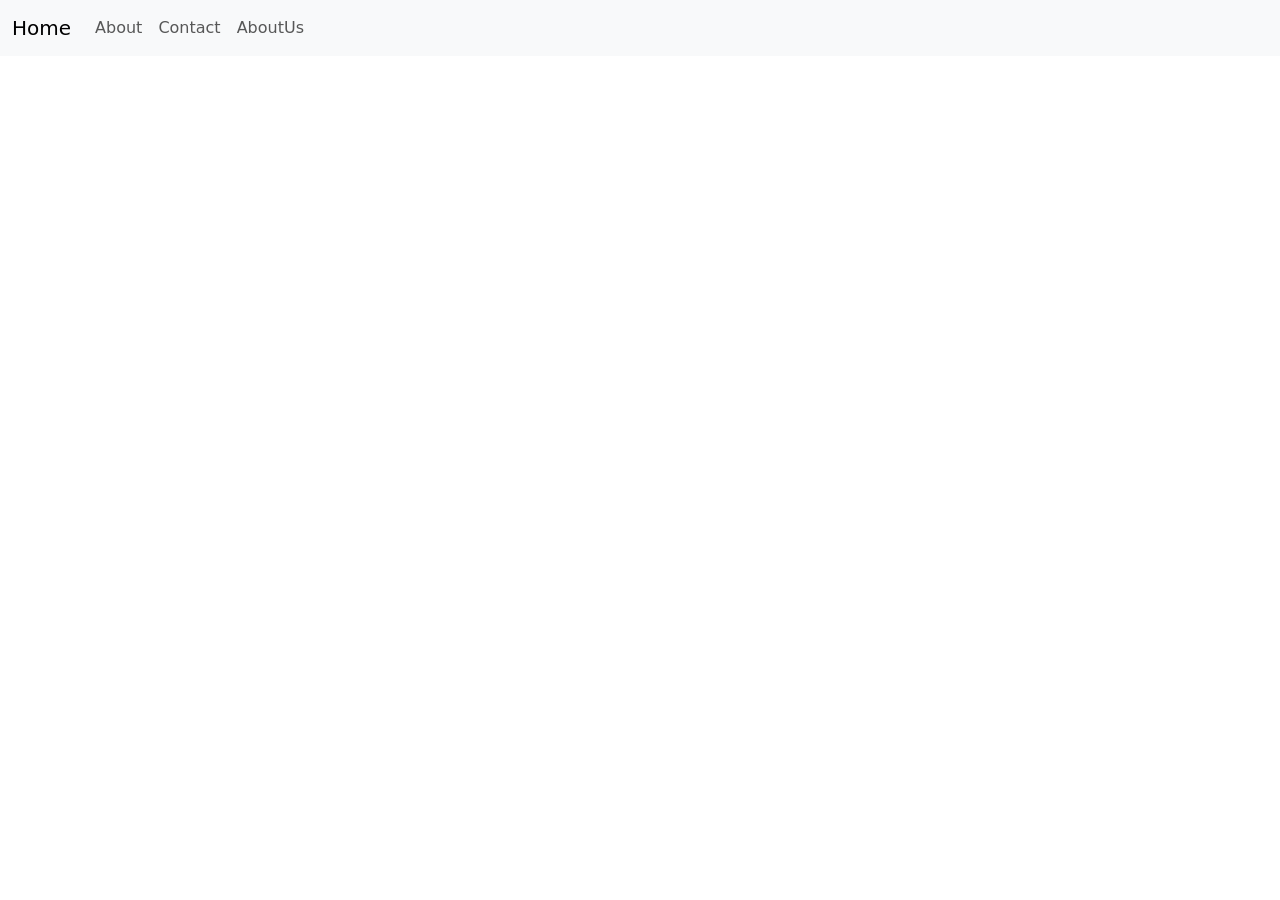
==== components.html @ a857d9e7 "Practiced" ====
<!DOCTYPE html>
<html lang="en">
<head>
    <meta charset="UTF-8">
    <meta name="viewport" content="width=device-width, initial-scale=1.0">
    <title>Bootstrap</title>
      <link rel="stylesheet" href="https://cdn.jsdelivr.net/npm/bootstrap@5.3.8/dist/css/bootstrap.min.css">
    <link rel="stylesheet" href="style.css">
</head>
<body>
    
<!-- Navbar -->
<!-- 
 <nav class="navbar navbar-expand-lg bg-body-tertiary fixed-top">

    <a href="#" class="navbar-brand">Home</a>
    <a href="#" class="navbar-brand">About</a>
    <a href="#" class="navbar-brand">Contact</a>
    <a href="#" class="navbar-brand">Login</a> -->

<!-- <br><br><br><br> -->


<!-- ALERT -->
    <!-- <div class="alert alert-danger">Download Failed! Try again </div>
        <div class="alert alert-success alert-dismissible">
            Download Success Congratulations!!
            <button class="btn-close" data-bs-dismiss="alert">
            </button>
        </div> -->

<!-- BUTTON GROUP -->

<!-- <div class="container">
    <h2>BootStrap Demo</h2>
    <button class="btn btn-success">one</button>
     <button class="btn btn-success">two</button>
      <button class="btn btn-success">three</button>

      <div class="btn-group">
         <button class="btn btn-outline-success">one</button>
     <button class="btn btn-outline-success">two</button>
      <button class="btn btn-outline-success">three</button>
      </div>

</div> -->

<!-- <div class="container">
    <h2>BootStrap Demo</h2>
    <p>
        Lorem ipsum dolor, sit amet consectetur adipisicing elit. Optio consectetur, suscipit iure amet rerum eligendi autem deserunt delectus exercitationem nesciunt aperiam nulla fuga quos id enim explicabo dolores quia nam consequuntur at in laudantium. Perspiciatis natus fugiat aut porro harum impedit incidunt rerum facilis itaque cupiditate facere voluptas ullam asperiores, iure vitae ab! Et porro voluptas quod, exercitationem, id praesentium magni velit eligendi tempora quasi fuga quidem odio consequuntur debitis a eveniet deleniti ut repudiandae hic laudantium labore esse cumque! Impedit consectetur assumenda nobis? Dignissimos vel blanditiis sapiente reiciendis? Numquam ex vitae adipisci minus atque harum repellendus, distinctio consequuntur veritatis vel laboriosam. Quas placeat ipsa quo in consequatur assumenda ex a minus iure debitis necessitatibus dolorum mollitia maxime blanditiis rem, aliquam quis, enim reprehenderit, ab architecto? Voluptatem tempore rerum tenetur officiis ex. Exercitationem dicta dolore deleniti distinctio officia harum. Eos excepturi animi suscipit officiis impedit et, consequuntur accusamus assumenda aperiam labore deserunt, sunt ea libero maxime officia magni aliquam aspernatur voluptatum neque vel rem harum error. Itaque pariatur tempore sint provident nobis assumenda voluptate dolorum eum, quibusdam qui facere id inventore nam non minus. Necessitatibus recusandae repudiandae aut quaerat facilis doloremque odit eos est? Impedit adipisci odio corrupti ea repellendus?
    </p> -->

    <!-- <div class="navbar-nav">

        <a class="nav-link" href="#">Home</a>
        <a class="nav-link" href="#">About</a>
        <a class="nav-link" href="#">Contact</a>
        <a class="nav-link" href="#">Login</a>

    </div>
    </nav>
</div> -->

<nav class="navbar navbar-expand-lg bg-body-tertiary fixed-top">

    <div class="container-fluid">

        <a href="#" class="navbar-brand">Home</a>
        <button class="navbar-toggler" data-bs-toggle="collapse"  data-bs-target="#navbar-NavAltMarkup">
          <span class="navbar-toggler-icon"></span>
        </button>

        <div class="collapse navbar-collapse" id="navbar-NavAltMarkup">
        <div class="navbar-nav">
        <a href="#A" class="nav-link">About</a>
        <a href="#C" class="nav-link">Contact</a>
        <a href="#AU" class="nav-link">AboutUs</a>
       </div>
      </div>

    </div>

</nav>

    
     <script src="https://cdn.jsdelivr.net/npm/@popperjs/core@2.11.8/dist/umd/popper.min.js" integrity="sha384-I7E8VVD/ismYTF4hNIPjVp/Zjvgyol6VFvRkX/vR+Vc4jQkC+hVqc2pM8ODewa9r" crossorigin="anonymous"></script>
<script src="https://cdn.jsdelivr.net/npm/bootstrap@5.3.8/dist/js/bootstrap.min.js" integrity="sha384-G/EV+4j2dNv+tEPo3++6LCgdCROaejBqfUeNjuKAiuXbjrxilcCdDz6ZAVfHWe1Y" crossorigin="anonymous"></script>
   
</body>
</html>
---- style.css ----
/* vanilla css always overrides the bootstrap css  */

/* .btn{
    background-color: red;
} */
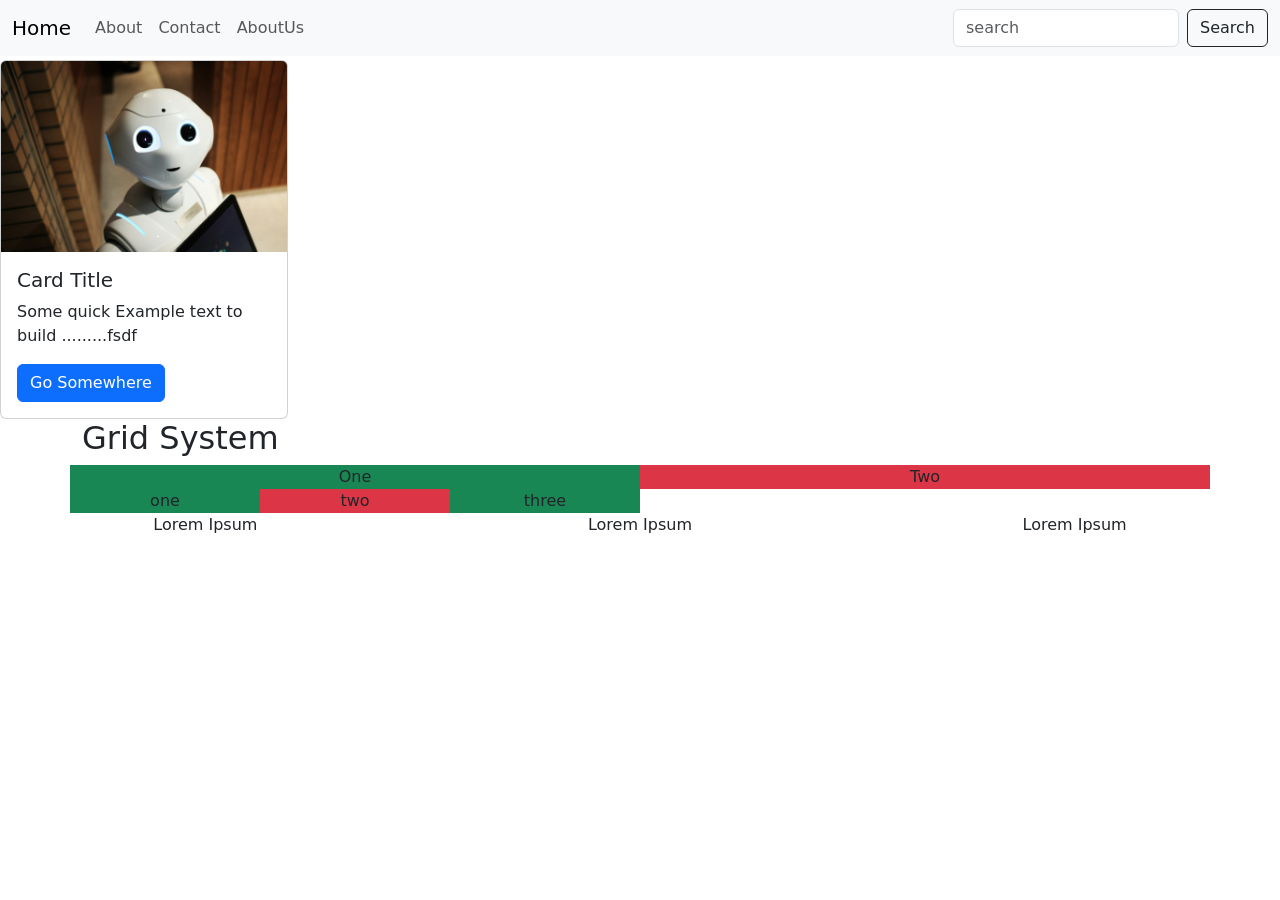
==== commit 65639af9: "GRID" ====
--- a/components.html
+++ b/components.html
@@ -79,12 +79,58 @@
         <a href="#AU" class="nav-link">AboutUs</a>
        </div>
       </div>
+ 
 
-    </div>
 
+<!-- SearchBox -->
+<form  class="d-flex p-100px">
+    <input type="search" class="form-control me-2" placeholder="search"/>
+    <button class="btn btn-outline-dark" type="submit">
+        Search
+    </button>
+
+    </form>
+ </div>
 </nav>
 
-    
+<div class="card" style="width:18rem">
+    <img src="alex.jpg" alt="alex" srcset="" class="card-img-top">
+    <div class="card-body">
+        <h5 class="card-title">Card Title</h5>
+        <p class="card-text">
+            Some quick Example text to build .........fsdf
+        </p>
+        <a href="#" class="btn btn-primary">Go Somewhere</a>
+    </div>
+</div>
+ 
+<!-- <button class="btn btn-success" class="pt-100">Hi</button> -->
+
+
+<!-- GRID -->
+
+ <div class="container">
+<h2>Grid System</h2>
+
+ <div class="row">
+    <div class="col-6 bg-success">One</div>
+     <div class="col-6 bg-danger">Two</div>
+ </div>
+
+ <div class="row">
+    <div class="col-2 bg-success">one</div>
+    <div class="col-2 bg-danger">two</div>
+    <div class="col-2 bg-success">three</div>
+ </div>
+
+ </div>
+
+ <div class="row">
+    <div class="col-md-6 col-xl-4 big-success">Lorem Ipsum</div>
+    <div class="col-md-6 col-xl-4 big-warning">Lorem Ipsum</div>
+    <div class="col-md-6 col-xl-4 big-success">Lorem Ipsum</div>
+ </div>
+
      <script src="https://cdn.jsdelivr.net/npm/@popperjs/core@2.11.8/dist/umd/popper.min.js" integrity="sha384-I7E8VVD/ismYTF4hNIPjVp/Zjvgyol6VFvRkX/vR+Vc4jQkC+hVqc2pM8ODewa9r" crossorigin="anonymous"></script>
 <script src="https://cdn.jsdelivr.net/npm/bootstrap@5.3.8/dist/js/bootstrap.min.js" integrity="sha384-G/EV+4j2dNv+tEPo3++6LCgdCROaejBqfUeNjuKAiuXbjrxilcCdDz6ZAVfHWe1Y" crossorigin="anonymous"></script>
    
--- a/style.css
+++ b/style.css
@@ -2,4 +2,13 @@
 
 /* .btn{
     background-color: red;
-} */+} */
+
+body{
+    padding-top: 60px;
+}
+
+
+.row{
+    text-align: center;
+}
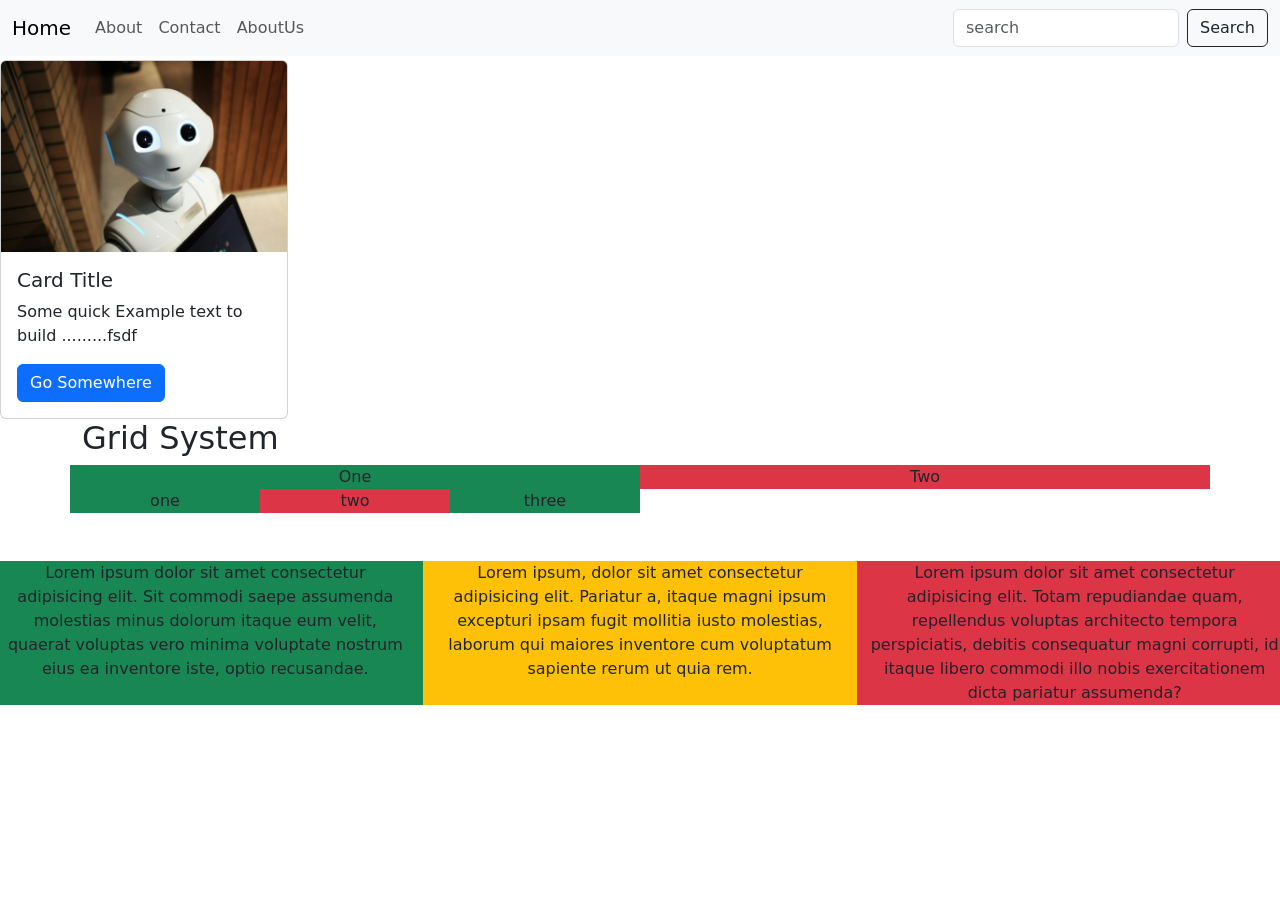
==== commit ee89f491: "Done" ====
--- a/components.html
+++ b/components.html
@@ -106,7 +106,6 @@
  
 <!-- <button class="btn btn-success" class="pt-100">Hi</button> -->
 
-
 <!-- GRID -->
 
  <div class="container">
@@ -124,11 +123,11 @@
  </div>
 
  </div>
-
+<br><br>
  <div class="row">
-    <div class="col-md-6 col-xl-4 big-success">Lorem Ipsum</div>
-    <div class="col-md-6 col-xl-4 big-warning">Lorem Ipsum</div>
-    <div class="col-md-6 col-xl-4 big-success">Lorem Ipsum</div>
+    <div class="col bg-success">Lorem ipsum dolor sit amet consectetur adipisicing elit. Sit commodi saepe assumenda molestias minus dolorum itaque eum velit, quaerat voluptas vero minima voluptate nostrum eius ea inventore iste, optio recusandae.</div>
+    <div class="col bg-warning">Lorem ipsum, dolor sit amet consectetur adipisicing elit. Pariatur a, itaque magni ipsum excepturi ipsam fugit mollitia iusto molestias, laborum qui maiores inventore cum voluptatum sapiente rerum ut quia rem.</div>
+    <div class="col-md-6 col-xl-4 bg-danger">Lorem ipsum dolor sit amet consectetur adipisicing elit. Totam repudiandae quam, repellendus voluptas architecto tempora perspiciatis, debitis consequatur magni corrupti, id itaque libero commodi illo nobis exercitationem dicta pariatur assumenda?</div>
  </div>
 
      <script src="https://cdn.jsdelivr.net/npm/@popperjs/core@2.11.8/dist/umd/popper.min.js" integrity="sha384-I7E8VVD/ismYTF4hNIPjVp/Zjvgyol6VFvRkX/vR+Vc4jQkC+hVqc2pM8ODewa9r" crossorigin="anonymous"></script>
